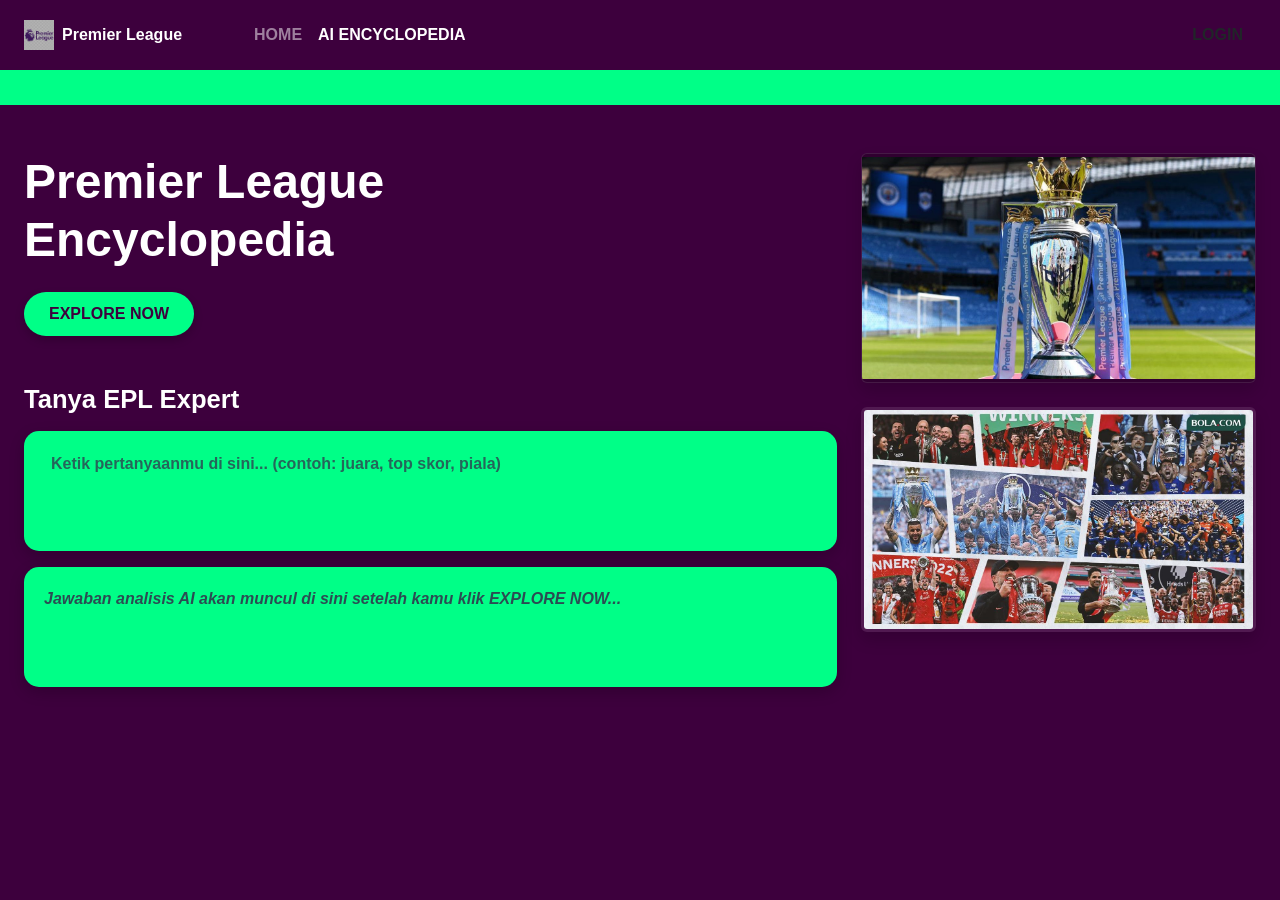
==== expert.html @ 9d030988 "Update navigation and add login button in expert.html" ====
<!DOCTYPE html>
<html lang="id">
<head>
    <meta charset="UTF-8">
    <meta name="viewport" content="width=device-width, initial-scale=1.0">
    <title>Premier League Encyclopedia - AI Expert</title>
    <link href="https://cdn.jsdelivr.net/npm/bootstrap@5.3.0/dist/css/bootstrap.min.css" rel="stylesheet">
    <link rel="stylesheet" href="https://cdnjs.cloudflare.com/ajax/libs/font-awesome/6.4.0/css/all.min.css">
    <link rel="stylesheet" href="style2.css">
</head>
<body>

    <nav class="navbar navbar-expand navbar-dark custom-navbar">
        <div class="container-fluid px-4">
            <a class="navbar-brand d-flex align-items-center" href="#">
                <img src="lo.jpeg" alt="Logo" class="me-2" style="height: 30px;">
                <span class="fw-bold fs-6">Premier League</span>
            </a>
            
            <div class="navbar-nav ms-5">
                <a class="nav-link text-white-50 fw-semibold" href="index.html">HOME</a>
                <a class="nav-link active text-white fw-semibold" href="expert.html">AI ENCYCLOPEDIA</a>
            </div>

            <div class="ms-auto">
                <a href="login.html" class="btn btn-nav-login fw-bold">LOGIN</a>
            </div>
        </div>
    </nav>

    <div class="green-bar"></div>

    <div class="container-fluid px-4 my-5">
        <div class="row">
            
            <div class="col-lg-8 col-md-7 mb-4">
                <h1 class="main-title mb-4">Premier League<br>Encyclopedia</h1>
                <button type="button" id="btn-submit" class="btn btn-explore mb-5">EXPLORE NOW</button>
                
                <div class="chat-section mb-4">
                    <h3 class="section-label mb-3">Tanya EPL Expert</h3>
                    
                    <div class="green-box-input mb-3">
                        <textarea id="user-input" class="form-control blank-textarea" placeholder="Ketik pertanyaanmu di sini... (contoh: juara, top skor, piala)"></textarea>
                    </div>

                    <div class="green-box-output">
                        <p id="ai-output" class="output-placeholder-text">Jawaban analisis AI akan muncul di sini setelah kamu klik EXPLORE NOW...</p>
                    </div>
                </div>
            </div> 
            
            <div class="col-lg-4 col-md-5 mb-4 d-flex flex-column gap-4 align-items-start fixed-visuals">
                <div class="visual-item-trophy w-100">
                    <img src="tro.jpeg" alt="Piala Liga Premier" class="img-fluid rounded shadow w-100 image-fit-trophy">
                </div>
                <div class="visual-item-collage w-100">
                    <img src="o.jpg" alt="Kolase Perayaan Juara" class="img-fluid rounded shadow w-100 image-fit-collage">
                </div>
            </div>

        </div>
    </div>

    <script src="script.js"></script>
</body>
</html>
---- style2.css ----
body {
    background-color: #3d003d;
    color: #ffffff;
    font-family: 'Segoe UI', Tahoma, Geneva, Verdana, sans-serif;
    margin: 0;
}

.custom-navbar {
    background-color: #3d003d;
    padding-top: 15px;
    padding-bottom: 15px;
}

.green-bar {
    background-color: #00ff87;
    height: 35px;
    width: 100%;
}

.main-title {
    font-size: 3rem;
    font-weight: 700;
    line-height: 1.2;
}

.btn-explore {
    background-color: #00ff87;
    color: #3d003d;
    font-weight: bold;
    border-radius: 30px;
    padding: 10px 25px;
    border: none;
    transition: all 0.3s ease;
    box-shadow: 0 4px 10px rgba(0,0,0,0.2);
}

.btn-explore:hover {
    background-color: #02d171;
    color: #ffffff;
    transform: scale(1.05);
}

.section-label {
    font-size: 1.6rem;
    font-weight: 700;
    color: #ffffff;
}

.ai-label {
    color: #00ff87;
}

.green-box-input {
    background-color: #00ff87;
    border-radius: 15px;
    padding: 15px;
    min-height: 120px;
    box-shadow: 0 5px 15px rgba(0,0,0,0.2);
}

.blank-textarea {
    background: transparent;
    border: none;
    color: #3d003d;
    font-weight: 600;
    resize: none;
    height: 90px;
}

.blank-textarea:focus {
    background: transparent;
    box-shadow: none;
    color: #3d003d;
}

.blank-textarea::placeholder {
    color: rgba(61, 0, 61, 0.6);
}

.green-box-output {
    background-color: #00ff87;
    border-radius: 15px;
    padding: 20px;
    min-height: 120px;
    box-shadow: 0 5px 15px rgba(0,0,0,0.2);
    display: flex;
    align-items: flex-start;
}

.output-placeholder-text {
    color: rgba(61, 0, 61, 0.7);
    font-weight: 600;
    font-style: italic;
    margin: 0;
}

.fixed-visuals {
    max-width: 450px;
}

.visual-item-trophy {
    width: 100%;
    max-width: 100%;
  
}

.visual-item-collage {
    width: 100%;
    max-width: 100%;
}

.image-fit-trophy {
    height: 230px;
    object-fit: contain;
    border: 1px solid rgba(255, 255, 255, 0.1);
    background-color: rgba(0,0,0,0.2);
}

.image-fit-collage {
    height: auto;
    object-fit: cover;
    border: 3px solid rgba(255, 255, 255, 0.1);
}
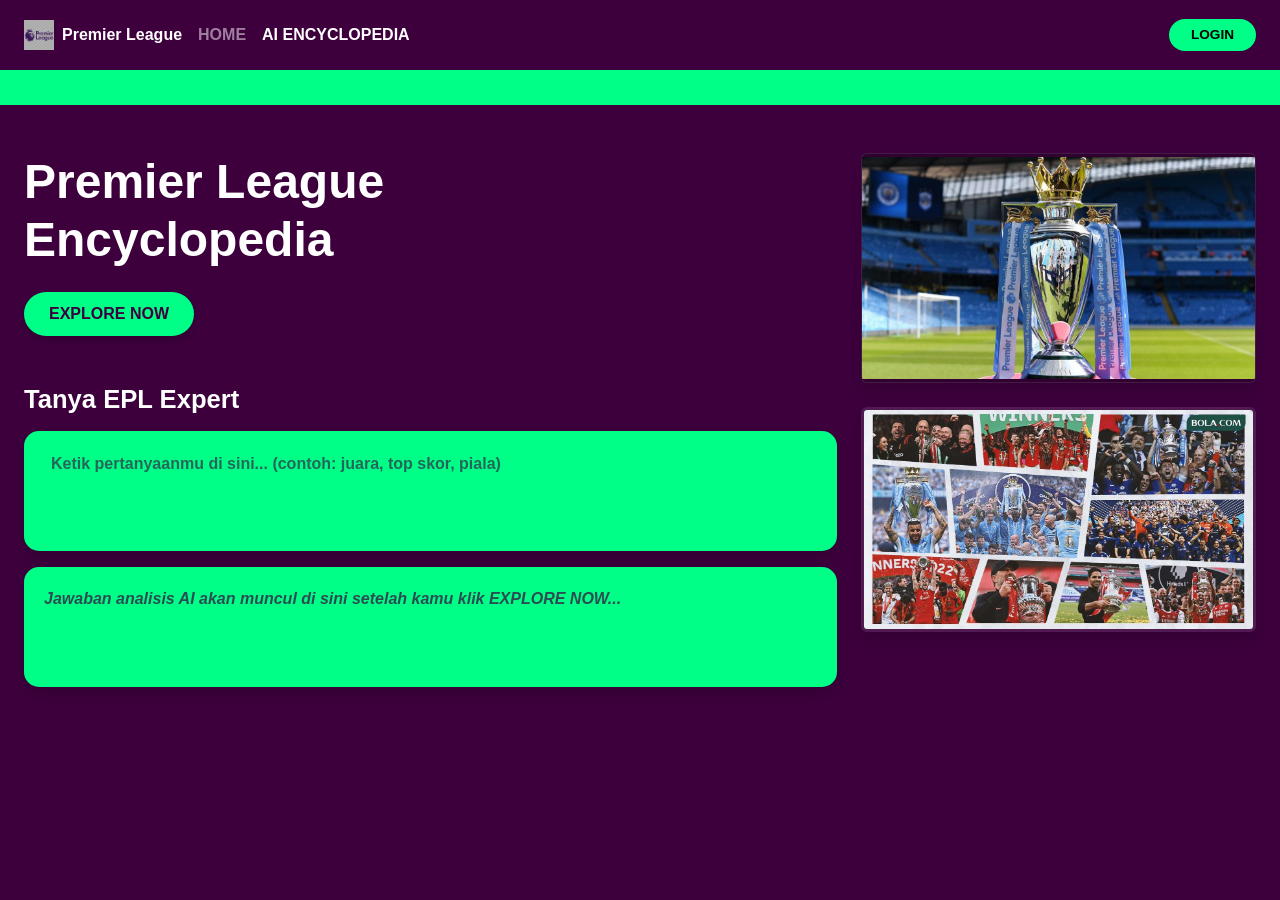
==== commit e6b5b147: "Refactor navbar structure and classes in expert.html" ====
--- a/expert.html
+++ b/expert.html
@@ -10,23 +10,28 @@
 </head>
 <body>
 
-    <nav class="navbar navbar-expand navbar-dark custom-navbar">
-        <div class="container-fluid px-4">
-            <a class="navbar-brand d-flex align-items-center" href="#">
-                <img src="lo.jpeg" alt="Logo" class="me-2" style="height: 30px;">
-                <span class="fw-bold fs-6">Premier League</span>
-            </a>
+        <nav class="navbar navbar-dark custom-navbar">
+        <div class="container-fluid px-4 d-flex flex-row align-items-center justify-content-between">
             
-            <div class="navbar-nav ms-5">
-                <a class="nav-link text-white-50 fw-semibold" href="index.html">HOME</a>
-                <a class="nav-link active text-white fw-semibold" href="expert.html">AI ENCYCLOPEDIA</a>
+            <div class="d-flex align-items-center flex-wrap">
+                <a class="navbar-brand d-flex align-items-center me-3" href="#">
+                    <img src="lo.jpeg" alt="Logo" class="me-2" style="height: 30px;">
+                    <span class="fw-bold fs-6">Premier League</span>
+                </a>
+                
+                <div class="navbar-nav d-flex flex-row align-items-center">
+                    <a class="nav-link text-white-50 fw-semibold me-3" href="index.html">HOME</a>
+                    <a class="nav-link active text-white fw-semibold" href="expert.html">AI ENCYCLOPEDIA</a>
+                </div>
             </div>
 
-            <div class="ms-auto">
+            <div>
                 <a href="login.html" class="btn btn-nav-login fw-bold">LOGIN</a>
             </div>
+
         </div>
     </nav>
+
 
     <div class="green-bar"></div>
 
--- a/style2.css
+++ b/style2.css
@@ -38,6 +38,23 @@
     background-color: #02d171;
     color: #ffffff;
     transform: scale(1.05);
+}
+
+.btn-nav-login {
+    background-color: #00ff87;
+    color: #000000;
+    font-size: 0.85rem;
+    border-radius: 20px;
+    padding: 6px 22px;
+    border: none;
+    text-decoration: none;
+    display: inline-block;
+    transition: all 0.2s ease;
+}
+
+.btn-nav-login:hover {
+    background-color: #02d171;
+    color: #ffffff;
 }
 
 .section-label {
@@ -101,7 +118,6 @@
 .visual-item-trophy {
     width: 100%;
     max-width: 100%;
-  
 }
 
 .visual-item-collage {
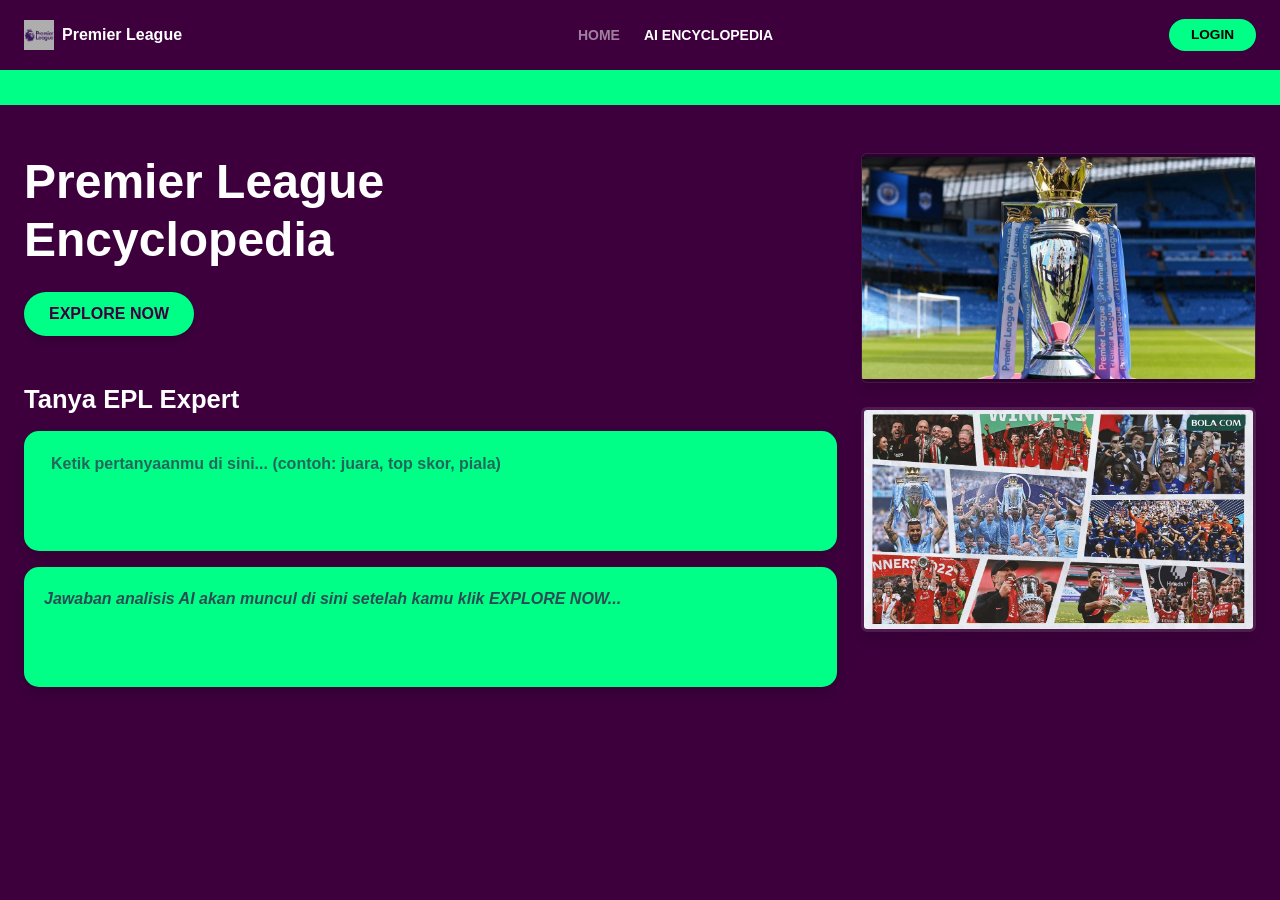
==== commit 3e83ece3: "Refactor navbar structure and styling" ====
--- a/expert.html
+++ b/expert.html
@@ -10,27 +10,26 @@
 </head>
 <body>
 
-        <nav class="navbar navbar-dark custom-navbar">
-        <div class="container-fluid px-4 d-flex flex-row align-items-center justify-content-between">
+            <nav class="navbar custom-navbar">
+        <div class="container-fluid px-4 d-flex align-items-center justify-content-between flex-nowrap">
             
-            <div class="d-flex align-items-center flex-wrap">
-                <a class="navbar-brand d-flex align-items-center me-3" href="#">
-                    <img src="lo.jpeg" alt="Logo" class="me-2" style="height: 30px;">
-                    <span class="fw-bold fs-6">Premier League</span>
-                </a>
-                
-                <div class="navbar-nav d-flex flex-row align-items-center">
-                    <a class="nav-link text-white-50 fw-semibold me-3" href="index.html">HOME</a>
-                    <a class="nav-link active text-white fw-semibold" href="expert.html">AI ENCYCLOPEDIA</a>
-                </div>
+            <a class="navbar-brand d-flex align-items-center m-0" href="#">
+                <img src="lo.jpeg" alt="Logo" class="me-2" style="height: 30px;">
+                <span class="fw-bold fs-6 text-white">Premier League</span>
+            </a>
+            
+            <div class="d-flex align-items-center mx-auto">
+                <a class="text-white-50 fw-semibold text-decoration-none me-4 small" href="index.html">HOME</a>
+                <a class="text-white fw-semibold text-decoration-none small" href="expert.html">AI ENCYCLOPEDIA</a>
             </div>
 
-            <div>
+            <div class="d-block">
                 <a href="login.html" class="btn btn-nav-login fw-bold">LOGIN</a>
             </div>
 
         </div>
     </nav>
+
 
 
     <div class="green-bar"></div>
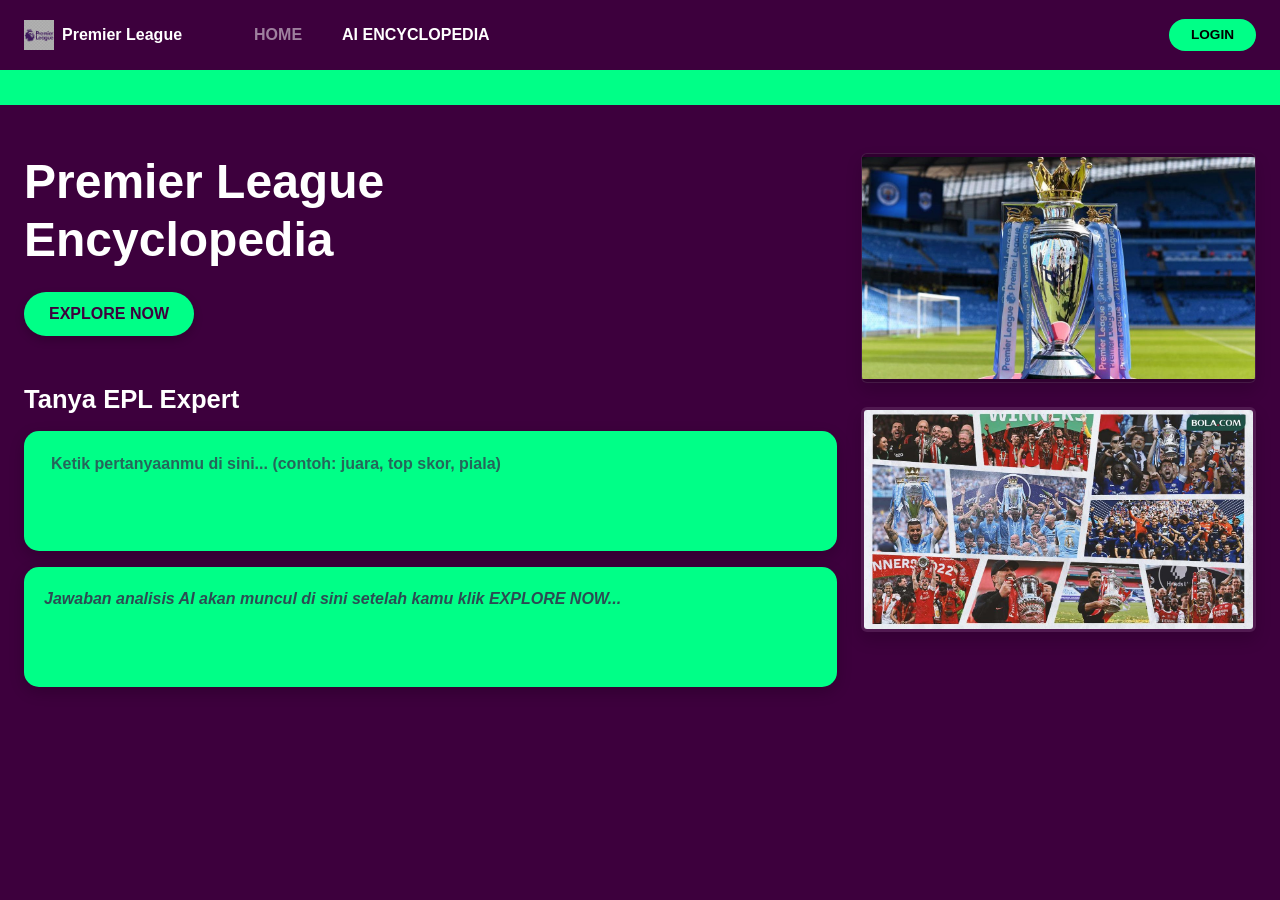
==== commit d19fb65f: "Refactor navbar structure and styling" ====
--- a/expert.html
+++ b/expert.html
@@ -10,27 +10,23 @@
 </head>
 <body>
 
-            <nav class="navbar custom-navbar">
-        <div class="container-fluid px-4 d-flex align-items-center justify-content-between flex-nowrap">
-            
-            <a class="navbar-brand d-flex align-items-center m-0" href="#">
-                <img src="lo.jpeg" alt="Logo" class="me-2" style="height: 30px;">
-                <span class="fw-bold fs-6 text-white">Premier League</span>
-            </a>
-            
-            <div class="d-flex align-items-center mx-auto">
-                <a class="text-white-50 fw-semibold text-decoration-none me-4 small" href="index.html">HOME</a>
-                <a class="text-white fw-semibold text-decoration-none small" href="expert.html">AI ENCYCLOPEDIA</a>
+    <nav class="navbar navbar-expand navbar-dark custom-navbar">
+        <div class="container-fluid px-4 d-flex align-items-center justify-content-between">
+            <div class="d-flex align-items-center">
+                <a class="navbar-brand d-flex align-items-center" href="#">
+                    <img src="lo.jpeg" alt="Logo" class="me-2" style="height: 30px;">
+                    <span class="fw-bold fs-6">Premier League</span>
+                </a>
+                <div class="navbar-nav ms-5">
+                    <a class="nav-link text-white-50 fw-semibold me-4" href="index.html">HOME</a>
+                    <a class="nav-link active text-white fw-semibold" href="expert.html">AI ENCYCLOPEDIA</a>
+                </div>
             </div>
-
-            <div class="d-block">
+            <div>
                 <a href="login.html" class="btn btn-nav-login fw-bold">LOGIN</a>
             </div>
-
         </div>
     </nav>
-
-
 
     <div class="green-bar"></div>
 
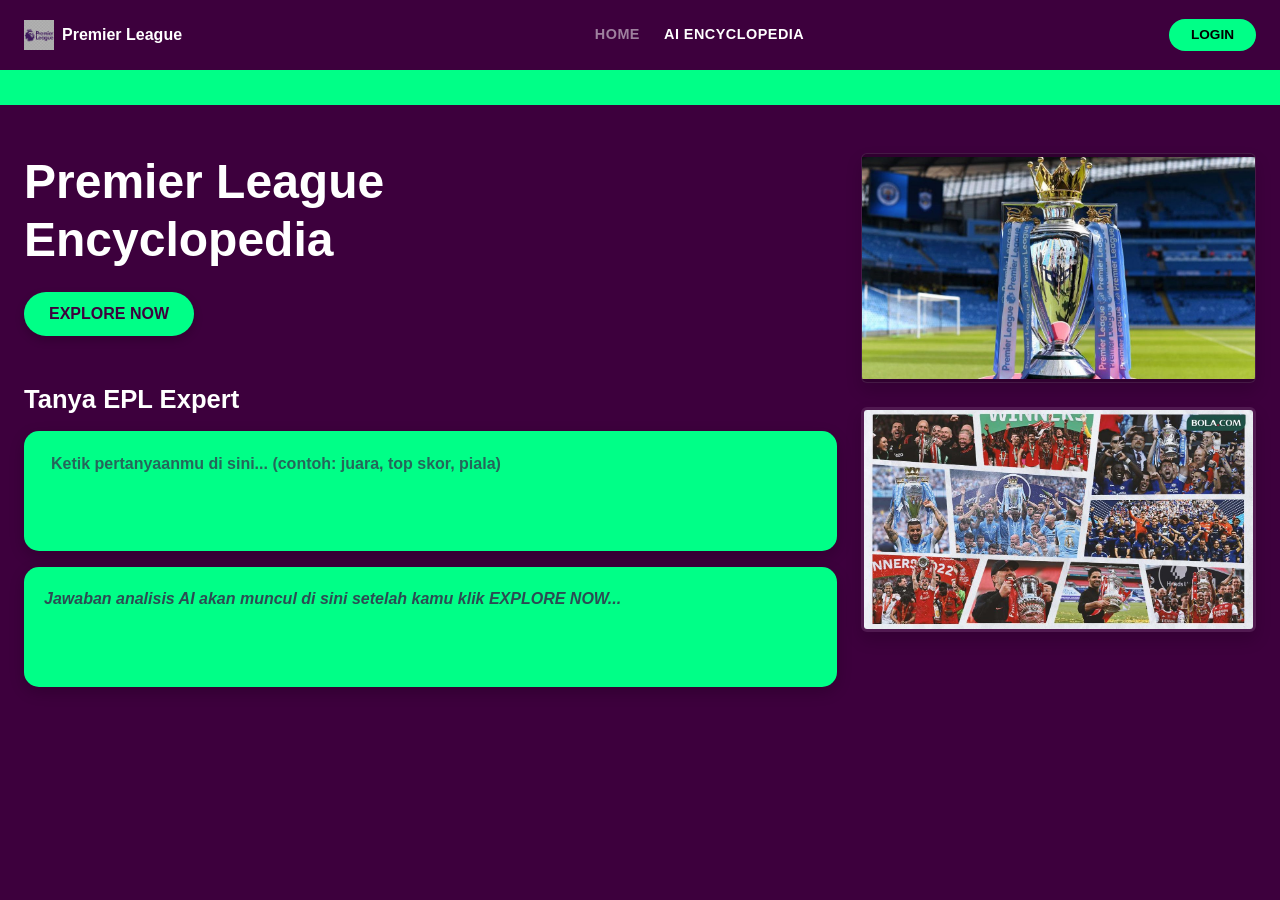
==== commit 1cfedca7: "Refactor navbar structure and styling" ====
--- a/expert.html
+++ b/expert.html
@@ -10,23 +10,27 @@
 </head>
 <body>
 
-    <nav class="navbar navbar-expand navbar-dark custom-navbar">
-        <div class="container-fluid px-4 d-flex align-items-center justify-content-between">
-            <div class="d-flex align-items-center">
-                <a class="navbar-brand d-flex align-items-center" href="#">
-                    <img src="lo.jpeg" alt="Logo" class="me-2" style="height: 30px;">
-                    <span class="fw-bold fs-6">Premier League</span>
-                </a>
-                <div class="navbar-nav ms-5">
-                    <a class="nav-link text-white-50 fw-semibold me-4" href="index.html">HOME</a>
-                    <a class="nav-link active text-white fw-semibold" href="expert.html">AI ENCYCLOPEDIA</a>
-                </div>
+            <nav class="navbar navbar-dark custom-navbar">
+        <div class="container-fluid px-4 d-flex align-items-center justify-content-between flex-nowrap">
+            
+            <a class="navbar-brand d-flex align-items-center m-0" href="#">
+                <img src="lo.jpeg" alt="Logo" class="me-2" style="height: 30px;">
+                <span class="fw-bold fs-6">Premier League</span>
+            </a>
+            
+            <div class="d-flex align-items-center ms-5">
+                <a class="text-white-50 fw-semibold text-decoration-none me-4" href="index.html" style="font-size: 0.9rem; letter-spacing: 0.5px;">HOME</a>
+                <a class="text-white fw-semibold text-decoration-none" href="expert.html" style="font-size: 0.9rem; letter-spacing: 0.5px;">AI ENCYCLOPEDIA</a>
             </div>
+
             <div>
                 <a href="login.html" class="btn btn-nav-login fw-bold">LOGIN</a>
             </div>
+
         </div>
     </nav>
+
+
 
     <div class="green-bar"></div>
 
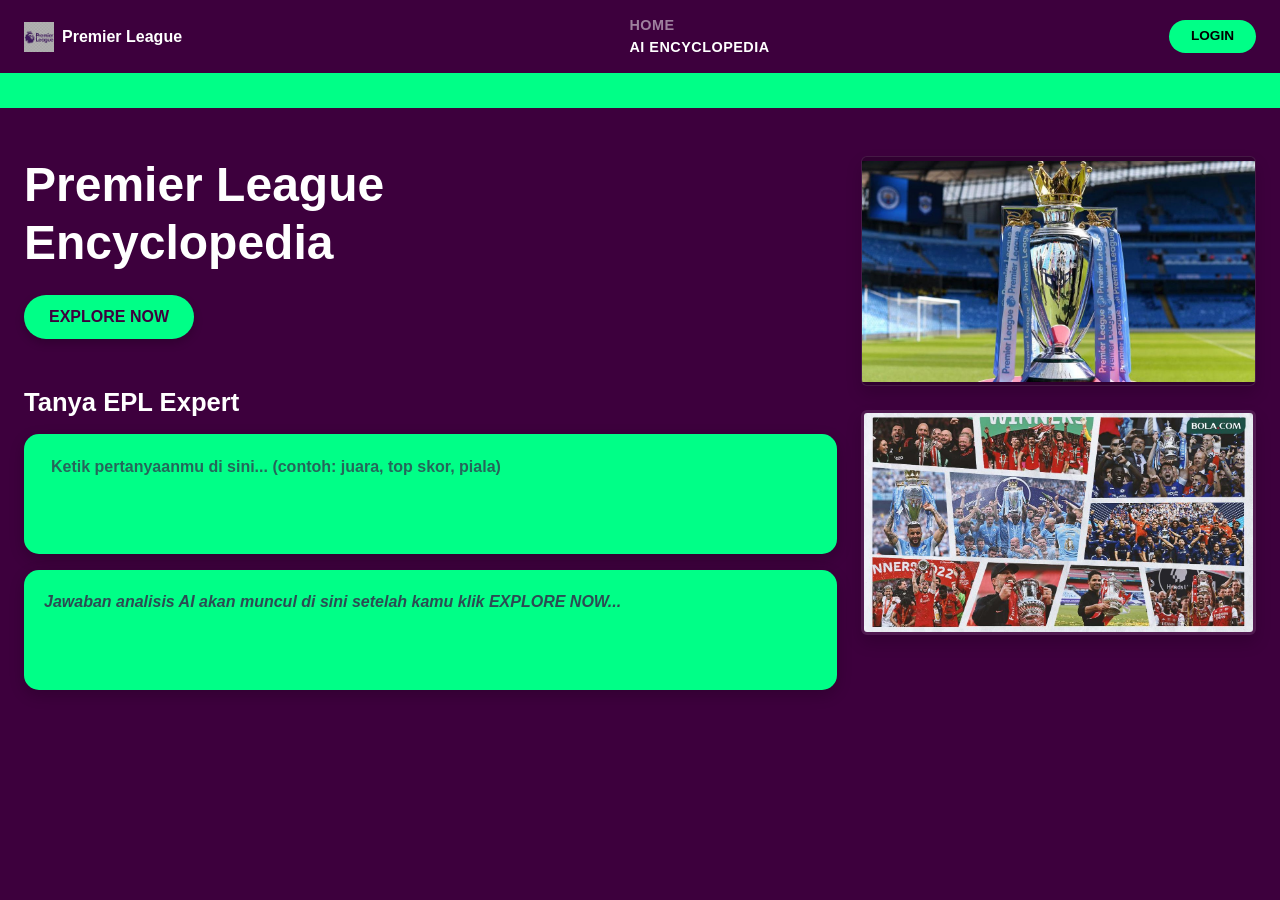
==== commit 326f0cfe: "Refactor navbar structure in expert.html" ====
--- a/expert.html
+++ b/expert.html
@@ -18,7 +18,7 @@
                 <span class="fw-bold fs-6">Premier League</span>
             </a>
             
-            <div class="d-flex align-items-center ms-5">
+            <div class="navbar-nav ms-5">
                 <a class="text-white-50 fw-semibold text-decoration-none me-4" href="index.html" style="font-size: 0.9rem; letter-spacing: 0.5px;">HOME</a>
                 <a class="text-white fw-semibold text-decoration-none" href="expert.html" style="font-size: 0.9rem; letter-spacing: 0.5px;">AI ENCYCLOPEDIA</a>
             </div>
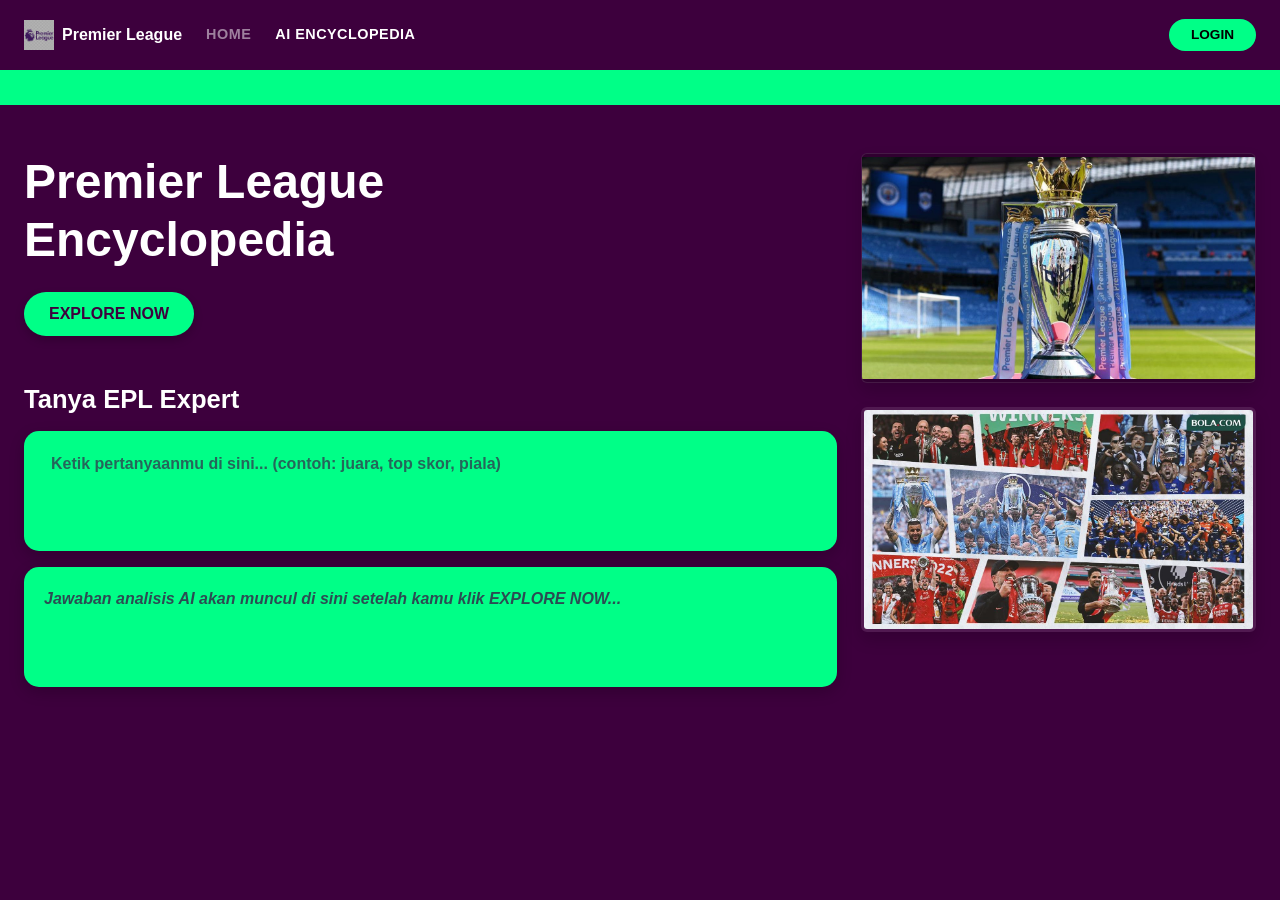
==== commit f0112c27: "Update navbar structure and version query for CSS" ====
--- a/expert.html
+++ b/expert.html
@@ -6,21 +6,23 @@
     <title>Premier League Encyclopedia - AI Expert</title>
     <link href="https://cdn.jsdelivr.net/npm/bootstrap@5.3.0/dist/css/bootstrap.min.css" rel="stylesheet">
     <link rel="stylesheet" href="https://cdnjs.cloudflare.com/ajax/libs/font-awesome/6.4.0/css/all.min.css">
-    <link rel="stylesheet" href="style2.css">
+    <link rel="stylesheet" href="style2.css?v=3.0">
 </head>
 <body>
 
-            <nav class="navbar navbar-dark custom-navbar">
+    <nav class="navbar navbar-dark custom-navbar">
         <div class="container-fluid px-4 d-flex align-items-center justify-content-between flex-nowrap">
             
-            <a class="navbar-brand d-flex align-items-center m-0" href="#">
-                <img src="lo.jpeg" alt="Logo" class="me-2" style="height: 30px;">
-                <span class="fw-bold fs-6">Premier League</span>
-            </a>
-            
-            <div class="navbar-nav ms-5">
-                <a class="text-white-50 fw-semibold text-decoration-none me-4" href="index.html" style="font-size: 0.9rem; letter-spacing: 0.5px;">HOME</a>
-                <a class="text-white fw-semibold text-decoration-none" href="expert.html" style="font-size: 0.9rem; letter-spacing: 0.5px;">AI ENCYCLOPEDIA</a>
+            <div class="d-flex align-items-center flex-nowrap">
+                <a class="navbar-brand d-flex align-items-center m-0 me-4" href="#">
+                    <img src="lo.jpeg" alt="Logo" class="me-2" style="height: 30px;">
+                    <span class="fw-bold fs-6">Premier League</span>
+                </a>
+                
+                <div class="d-flex align-items-center gap-4">
+                    <a class="text-white-50 fw-semibold text-decoration-none" href="index.html" style="font-size: 0.9rem; letter-spacing: 0.5px;">HOME</a>
+                    <a class="text-white fw-semibold text-decoration-none" href="expert.html" style="font-size: 0.9rem; letter-spacing: 0.5px;">AI ENCYCLOPEDIA</a>
+                </div>
             </div>
 
             <div>
@@ -29,8 +31,6 @@
 
         </div>
     </nav>
-
-
 
     <div class="green-bar"></div>
 
